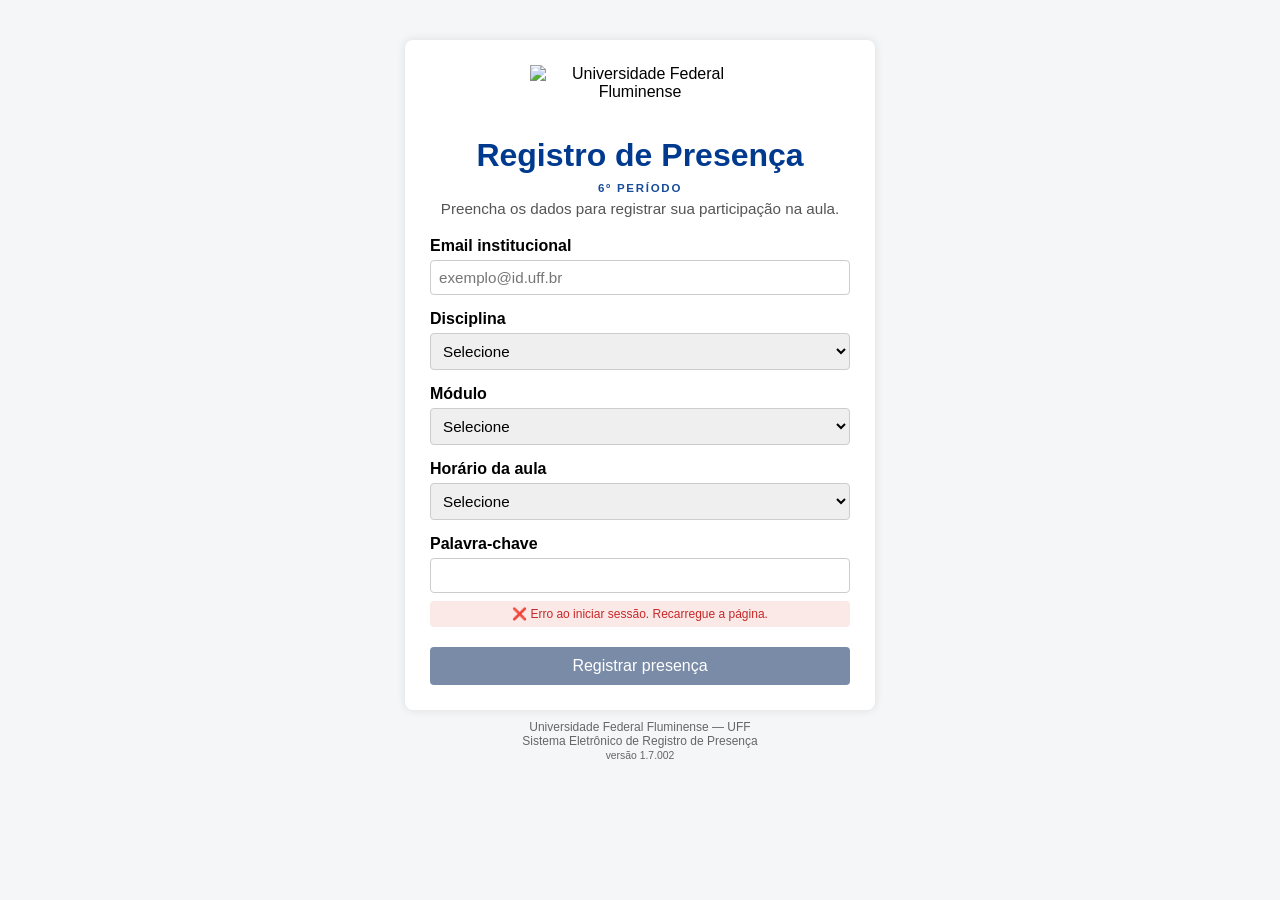
==== 6/index.html @ 3c7f4530 "Avisa a falha de geolocalizacao em vez de enviar em silencio Quando getCurrentPosition falhava, o fo" ====
<!DOCTYPE html>
<html lang="pt-BR">
<head>
  <meta charset="UTF-8">
  <title>Registro de Presença — 6º Período</title>
  <meta name="viewport" content="width=device-width, initial-scale=1">
  <link rel="stylesheet" href="../styles.css">
  <script>
    window.PERIODO_CONFIG = {
      periodoLabel: "6º Período",
      periodoValor: "6º periodo",
      webhookRegistro: "https://webhook.artideia.com.br/webhook/registro-presenca",
      webhookSessao:  "https://webhook.artideia.com.br/webhook/iniciar-sessao",
      versao: "1.7.002",
      horariosManha: ["07:30h às 09:00h", "09:00h às 10:30h", "10:45h às 12:15h"],
      horariosTarde: ["13:45h às 15:45h", "16:00h às 18:00h"],
      modulosPorDisciplina: {
        "Epidemiologia III-A": ["Não se aplica"],
        "MIAI II-A": ["Não se aplica"],
        "MICA II-A": ["Não se aplica"],
        "TCS III-B-A": ["Anestesiologia"]
      },
      turnoPorDisciplina: {
        "Epidemiologia III-A": "todos",
        "MIAI II-A": "manha",
        "MICA II-A": "manha",
        "TCS III-B-A": "manha"
      }
    };
  </script>
</head>
<body>
  <div class="container">
    <img src="https://www.extensao.uff.br/images/uff-logo-4.png" alt="Universidade Federal Fluminense" class="logo">
    <h1>Registro de Presença</h1>
    <div class="periodo-badge" id="periodoLabel"></div>
    <p>Preencha os dados para registrar sua participação na aula.</p>
    <form id="presencaForm" method="POST" action="#" >
      <input type="hidden" name="periodo" id="periodoInput">
      <label>Email institucional</label>
      <input type="email" id="email" name="email_institucional" placeholder="exemplo@id.uff.br" required>
      <div id="emailAviso" class="email-aviso">Atenção: utilize obrigatoriamente o email institucional (@id.uff.br)</div>
      <label>Disciplina</label>
      <select name="disciplina" id="disciplina" required><option value="">Selecione</option></select>
      <label>Módulo</label>
      <select name="modulo" id="modulo" required><option value="">Selecione</option></select>
      <label>Horário da aula</label>
      <select name="horario_aula" id="horario_aula" required><option value="">Selecione</option></select>
      <div id="horarioAviso" class="alerta">Horário incompatível com a disciplina selecionada!</div>
      <label>Palavra-chave</label>
      <input type="text" name="palavra_chave" id="palavra_chave" required>
      <input type="hidden" name="lat" id="lat">
      <input type="hidden" name="lng" id="lng">
      <input type="hidden" name="accuracy" id="accuracy">
      <input type="hidden" name="token_sessao" id="token_sessao">
      <input type="hidden" name="device_hash" id="device_hash">
      <input type="hidden" name="device_id" id="device_id">
      <div id="tokenStatus" class="token-status token-loading">⏳ Iniciando sessão segura...</div>
      <div id="geoAviso" class="geo-aviso"></div>
      <button type="submit">Registrar presença</button>
    </form>
    <form id="acaoForm" style="display:none"></form>
  </div>
  <div class="footer">
    Universidade Federal Fluminense — UFF<br>
    Sistema Eletrônico de Registro de Presença<br>
    <span id="versaoLabel" style="font-size:0.65rem;"></span>
  </div>
  <script>
    // O template usa o próprio <form id="presencaForm"> como destino do POST.
    // shared.js aplica o action() no form principal via id 'acaoForm' fallback:
    document.addEventListener('DOMContentLoaded', function(){
      var f = document.getElementById('presencaForm');
      f.setAttribute('action', window.PERIODO_CONFIG.webhookRegistro);
    });
  </script>
  <script src="../shared.js"></script>
</body>
</html>
---- styles.css ----
body { font-family: Arial, sans-serif; background-color: #f4f6f8; margin: 0; padding: 0; }
.container { max-width: 420px; margin: 40px auto 10px; background: #fff; padding: 25px; border-radius: 8px; box-shadow: 0 0 10px rgba(0,0,0,0.1); text-align: center; }
.logo { max-width: 220px; margin-bottom: 15px; }
h1 { color: #003A8F; margin-bottom: 5px; }
.periodo-badge { display:block; margin: 8px 0 6px; padding: 0; background:transparent; color:#003A8F; font-size:0.72rem; font-weight:bold; letter-spacing:0.15em; text-transform:uppercase; opacity:0.9; }
p { color: #555; font-size: 0.95rem; margin-top: 0; }
form { text-align: left; margin-top: 20px; }
label { display: block; margin-top: 15px; font-weight: bold; }
input, select { width: 100%; padding: 8px; margin-top: 5px; border-radius: 4px; border: 1px solid #ccc; font-size: 0.95rem; box-sizing: border-box; }
.email-ok { border: 1px solid #2e7d32 !important; }
.email-warn { border: 1px solid #f57c00 !important; }
.email-aviso { font-size: 0.8rem; color: #f57c00; margin-top: 4px; display: none; }
.alerta { color: #f00; font-size: 0.85rem; margin-top: 4px; display: none; }
button { margin-top: 20px; width: 100%; padding: 10px; background-color: #003A8F; color: #fff; border: none; border-radius: 4px; font-size: 1rem; cursor: pointer; }
button:hover { background-color: #002e70; }
button:disabled { background-color: #7a8ba8; cursor: not-allowed; }
.footer { max-width: 420px; margin: 0 auto 20px; text-align: center; font-size: 0.75rem; color: #666; }
.campo-invalido { border-color: #f00 !important; }
.token-status { font-size: 0.75rem; margin-top: 8px; padding: 6px 10px; border-radius: 4px; text-align: center; }
.token-ok { background-color: #e8f5e9; color: #2e7d32; }
.token-erro { background-color: #fbe9e7; color: #c62828; }
.token-loading { background-color: #fff3e0; color: #e65100; }

/* Aviso de falha de geolocalização.
   Antes, a falha era silenciosa: o formulário enviava sem coordenada e o aluno
   recebia "presença não validada fisicamente" — mensagem que o mandava procurar
   no lugar errado. Este bloco explica a causa real e o que fazer. */
.geo-aviso { display: none; margin-top: 10px; padding: 10px 12px; border-radius: 4px;
             background-color: #fff8e1; border-left: 3px solid #e65100; color: #5d4037;
             font-size: 0.8rem; line-height: 1.45; text-align: left; }
.geo-aviso strong { display: block; margin-bottom: 5px; color: #bf360c; font-size: 0.85rem; }
.geo-aviso ol { margin: 7px 0 0; padding-left: 18px; }
.geo-aviso li { margin-bottom: 3px; }
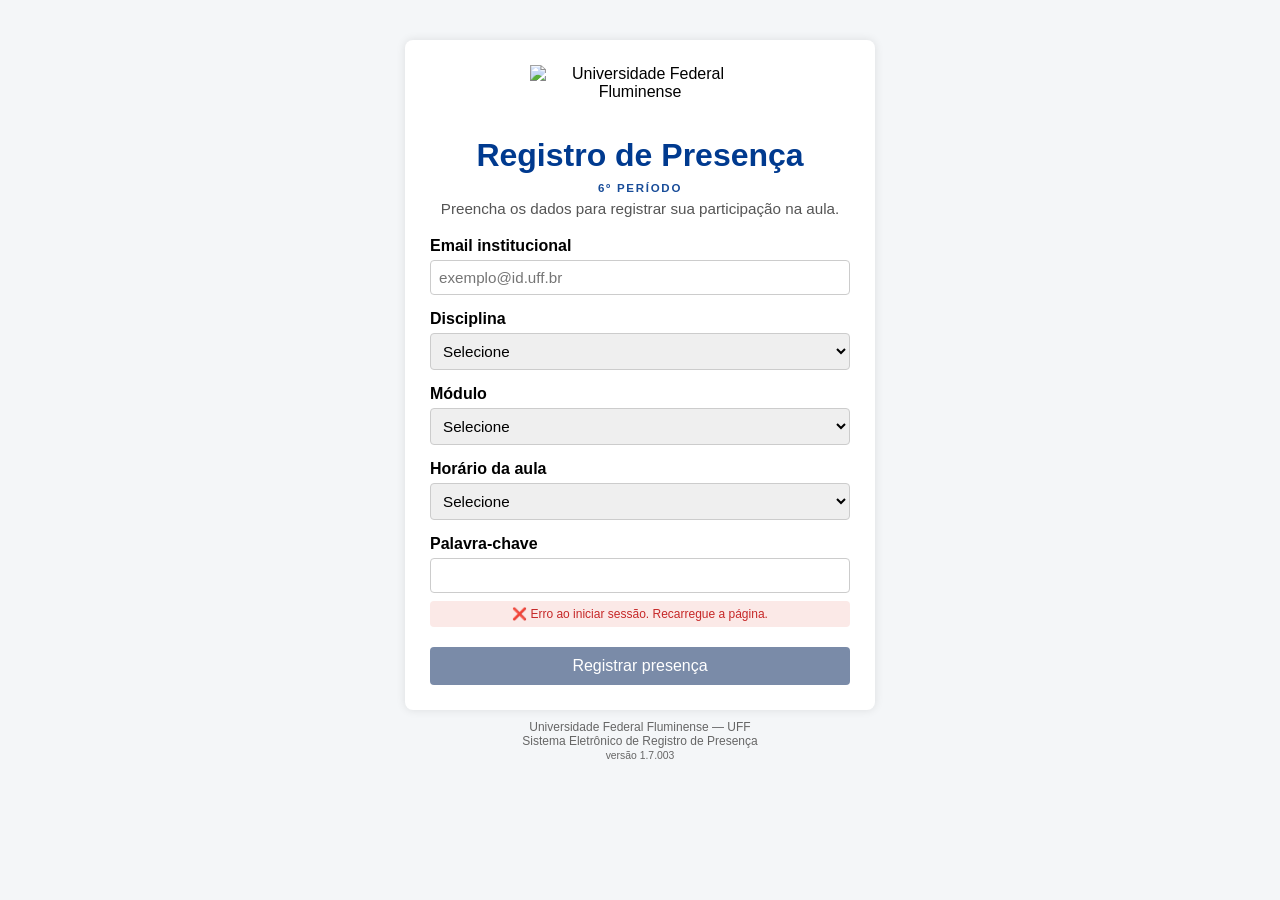
==== commit 220ca5a8: "Poe a acao simples antes do ajuste na mensagem de localizacao O navegador devolve PERMISSION_DENIED " ====
--- a/6/index.html
+++ b/6/index.html
@@ -11,7 +11,7 @@
       periodoValor: "6º periodo",
       webhookRegistro: "https://webhook.artideia.com.br/webhook/registro-presenca",
       webhookSessao:  "https://webhook.artideia.com.br/webhook/iniciar-sessao",
-      versao: "1.7.002",
+      versao: "1.7.003",
       horariosManha: ["07:30h às 09:00h", "09:00h às 10:30h", "10:45h às 12:15h"],
       horariosTarde: ["13:45h às 15:45h", "16:00h às 18:00h"],
       modulosPorDisciplina: {
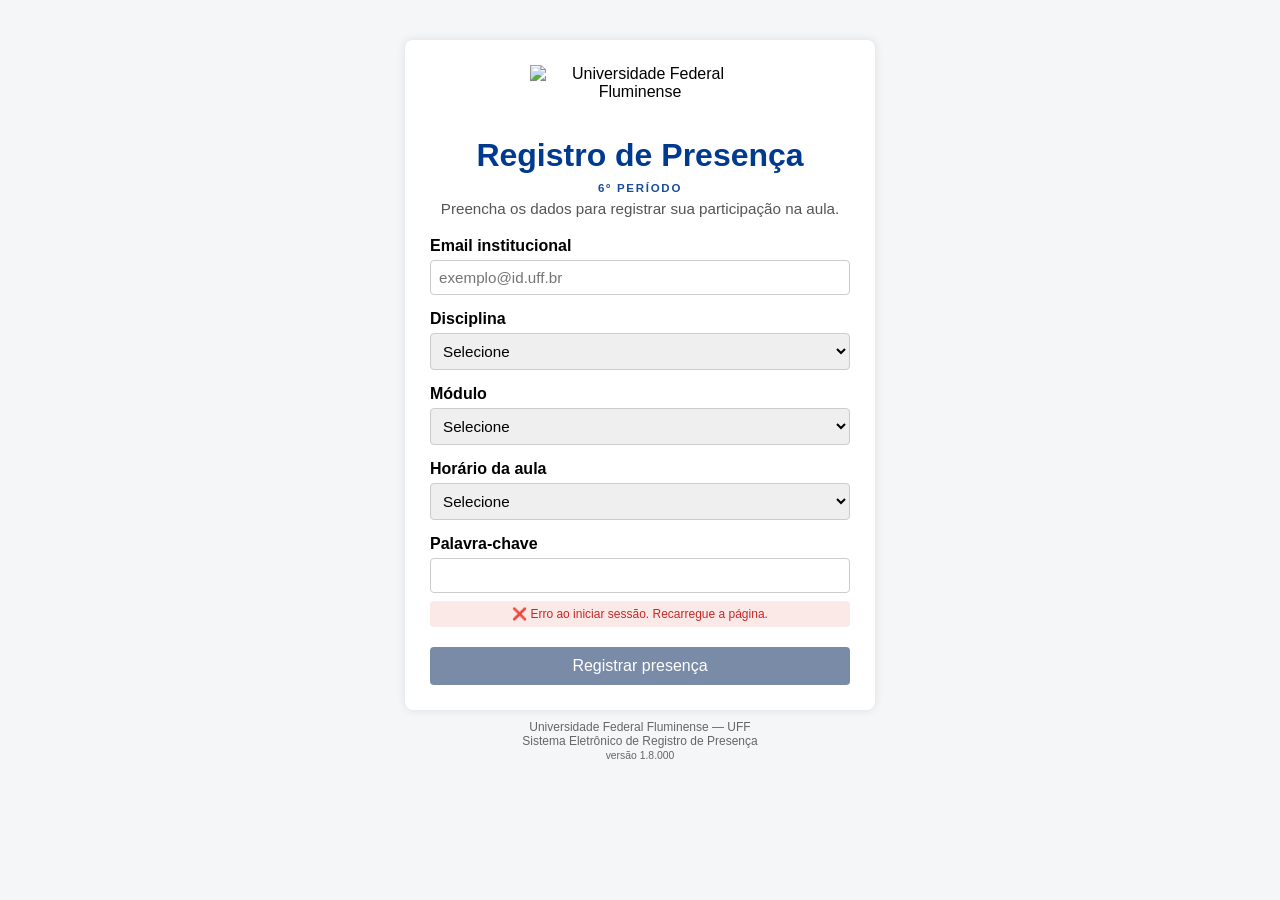
==== commit 1d0d3a62: "Passa o formulario a 1.8.000, alinhado ao painel O formulario e o painel tinham numeracao independen" ====
--- a/6/index.html
+++ b/6/index.html
@@ -11,7 +11,7 @@
       periodoValor: "6º periodo",
       webhookRegistro: "https://webhook.artideia.com.br/webhook/registro-presenca",
       webhookSessao:  "https://webhook.artideia.com.br/webhook/iniciar-sessao",
-      versao: "1.7.003",
+      versao: "1.8.000",
       horariosManha: ["07:30h às 09:00h", "09:00h às 10:30h", "10:45h às 12:15h"],
       horariosTarde: ["13:45h às 15:45h", "16:00h às 18:00h"],
       modulosPorDisciplina: {
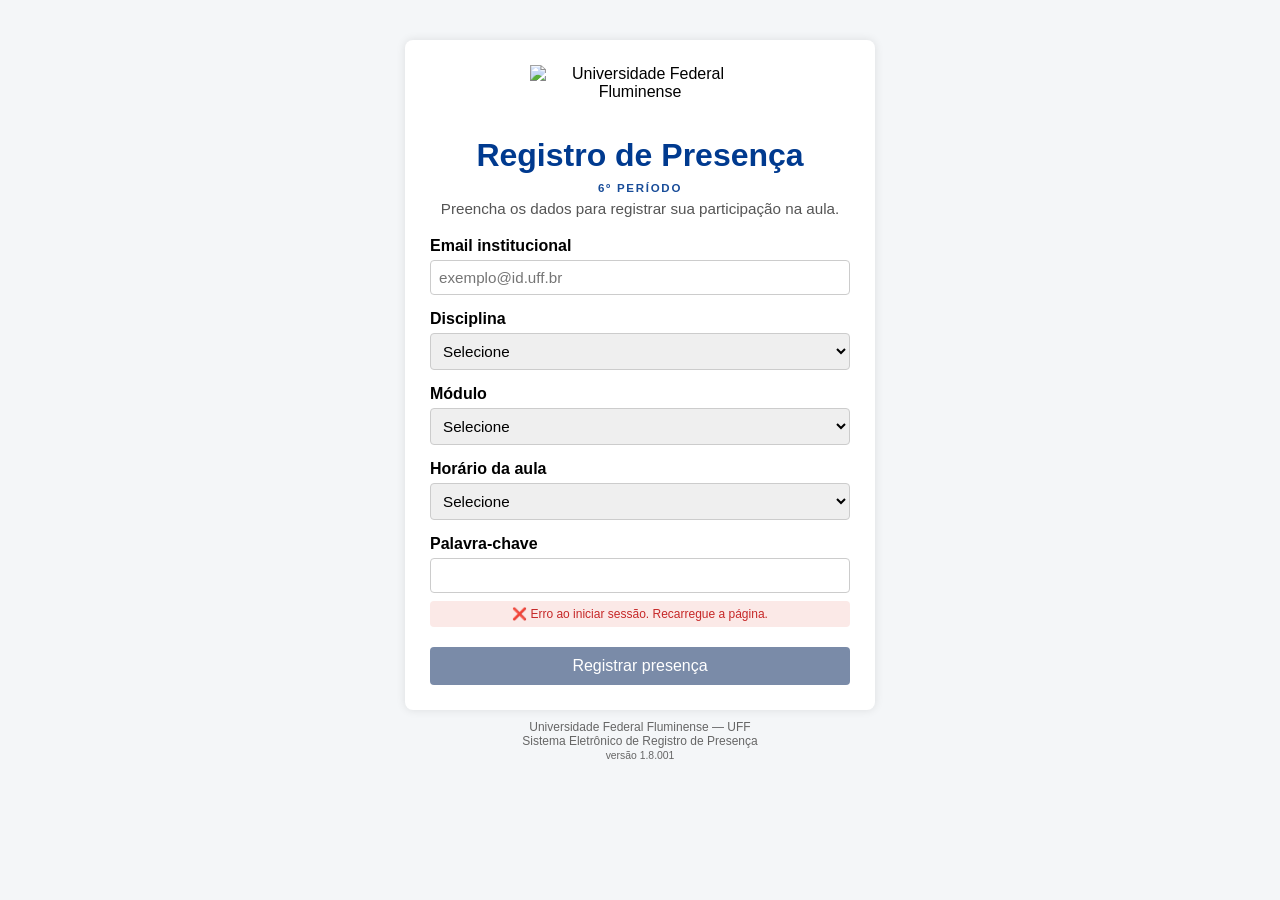
==== commit ad0eb187: "Passa o formulario a 1.8.001, alinhado ao painel A versao e escrita em dois repositorios e precisa s" ====
--- a/6/index.html
+++ b/6/index.html
@@ -11,7 +11,7 @@
       periodoValor: "6º periodo",
       webhookRegistro: "https://webhook.artideia.com.br/webhook/registro-presenca",
       webhookSessao:  "https://webhook.artideia.com.br/webhook/iniciar-sessao",
-      versao: "1.8.000",
+      versao: "1.8.001",
       horariosManha: ["07:30h às 09:00h", "09:00h às 10:30h", "10:45h às 12:15h"],
       horariosTarde: ["13:45h às 15:45h", "16:00h às 18:00h"],
       modulosPorDisciplina: {
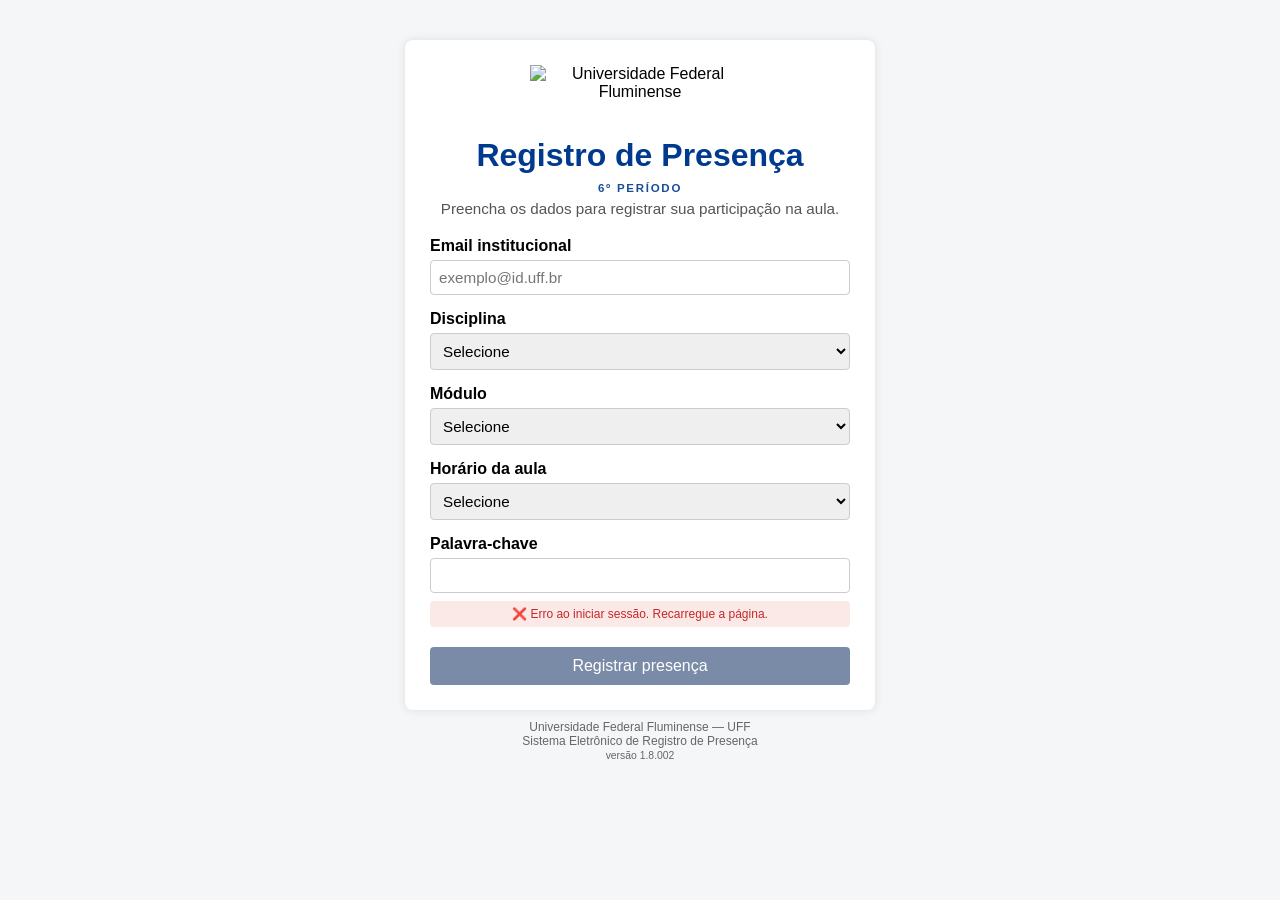
==== commit e61365ef: "Passa o formulario a 1.8.002, alinhado ao painel Co-Authored-By: Claude Opus 5 <noreply@anthropic.co" ====
--- a/6/index.html
+++ b/6/index.html
@@ -11,7 +11,7 @@
       periodoValor: "6º periodo",
       webhookRegistro: "https://webhook.artideia.com.br/webhook/registro-presenca",
       webhookSessao:  "https://webhook.artideia.com.br/webhook/iniciar-sessao",
-      versao: "1.8.001",
+      versao: "1.8.002",
       horariosManha: ["07:30h às 09:00h", "09:00h às 10:30h", "10:45h às 12:15h"],
       horariosTarde: ["13:45h às 15:45h", "16:00h às 18:00h"],
       modulosPorDisciplina: {
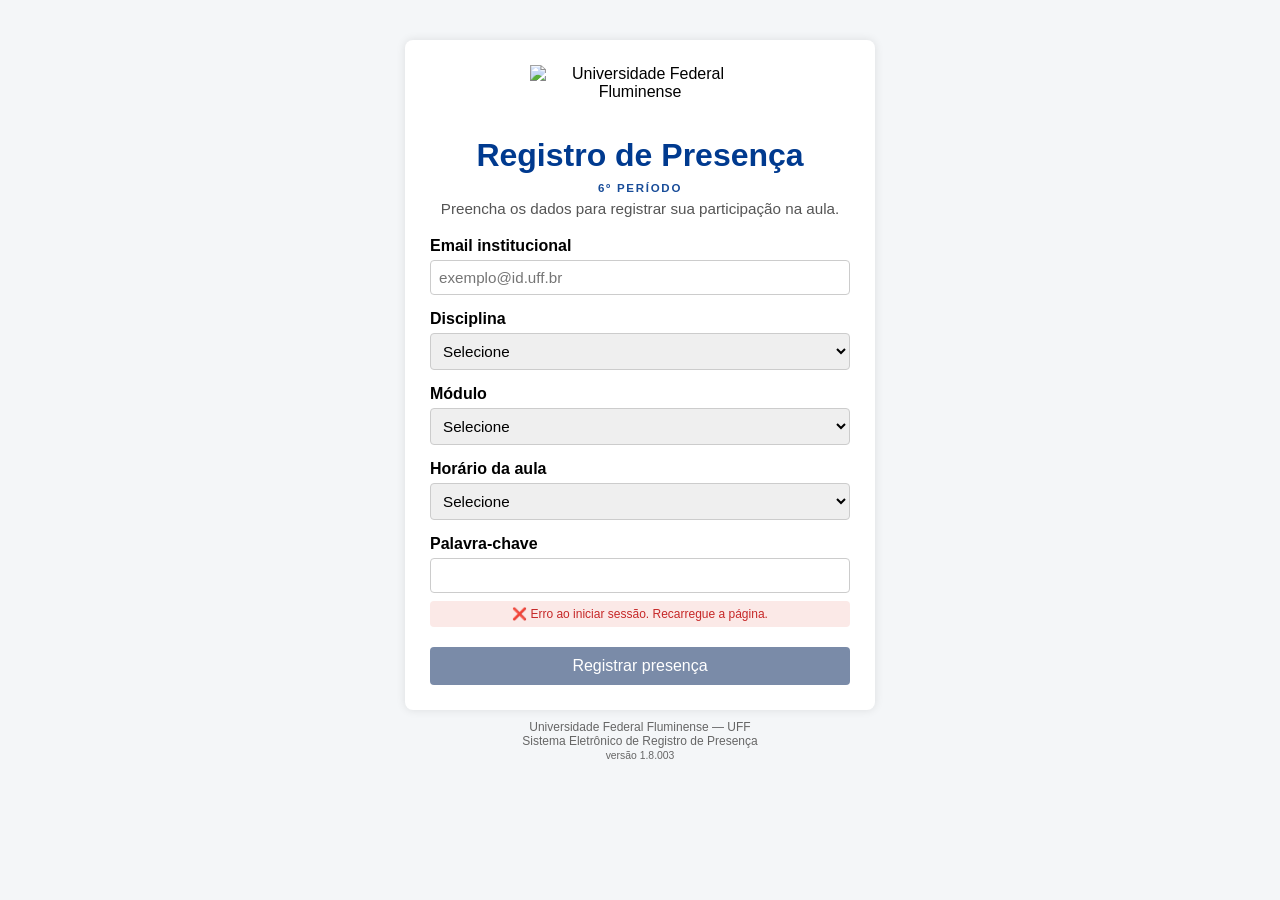
==== commit 9cbc808b: "Bump version to 1.8.003 Co-Authored-By: Claude Sonnet 5 <noreply@anthropic.com>" ====
--- a/6/index.html
+++ b/6/index.html
@@ -11,7 +11,7 @@
       periodoValor: "6º periodo",
       webhookRegistro: "https://webhook.artideia.com.br/webhook/registro-presenca",
       webhookSessao:  "https://webhook.artideia.com.br/webhook/iniciar-sessao",
-      versao: "1.8.002",
+      versao: "1.8.003",
       horariosManha: ["07:30h às 09:00h", "09:00h às 10:30h", "10:45h às 12:15h"],
       horariosTarde: ["13:45h às 15:45h", "16:00h às 18:00h"],
       modulosPorDisciplina: {
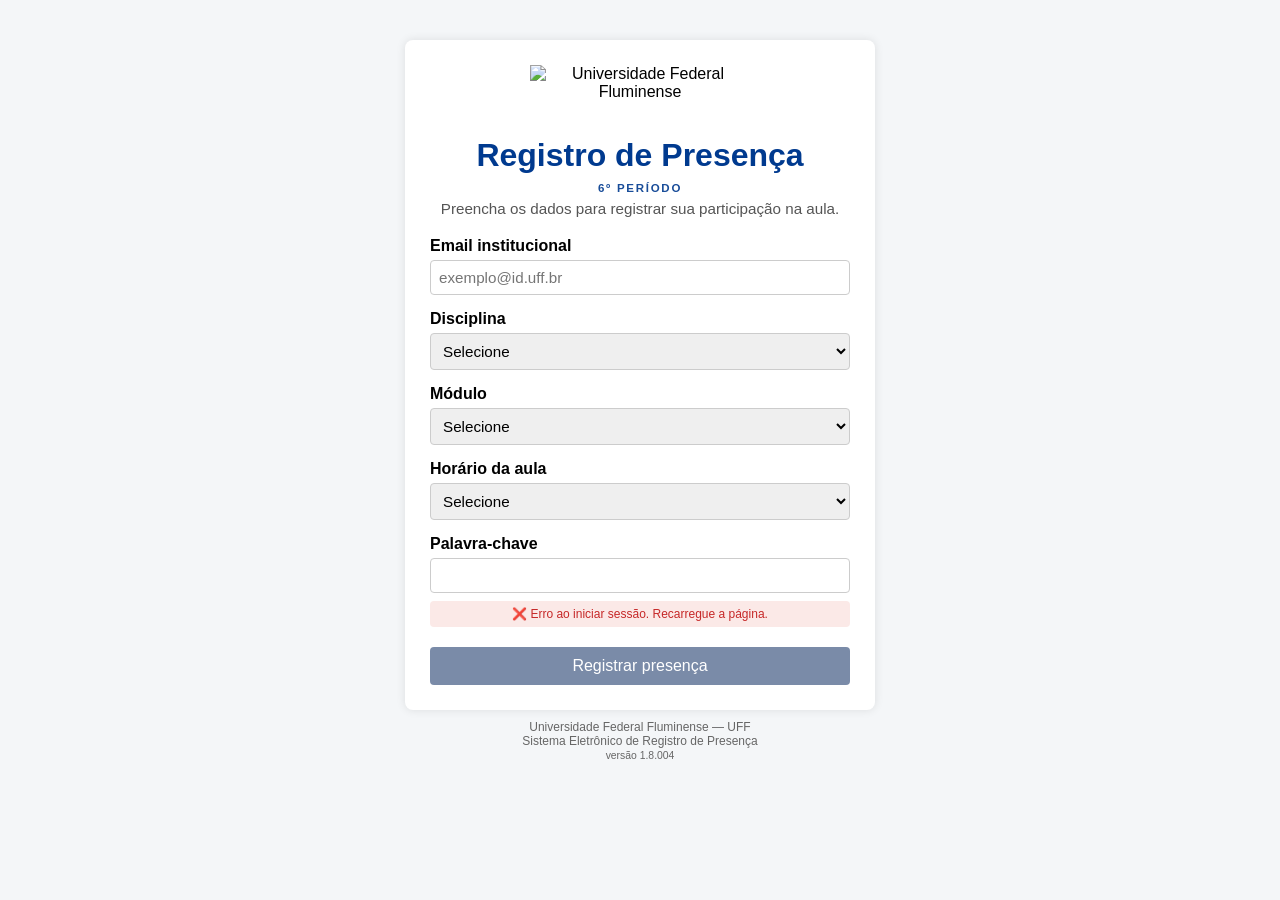
==== commit 180241db: "Atualiza versão do sistema para 1.8.004 Co-Authored-By: Claude Sonnet 5 <noreply@anthropic.com>" ====
--- a/6/index.html
+++ b/6/index.html
@@ -11,7 +11,7 @@
       periodoValor: "6º periodo",
       webhookRegistro: "https://webhook.artideia.com.br/webhook/registro-presenca",
       webhookSessao:  "https://webhook.artideia.com.br/webhook/iniciar-sessao",
-      versao: "1.8.003",
+      versao: "1.8.004",
       horariosManha: ["07:30h às 09:00h", "09:00h às 10:30h", "10:45h às 12:15h"],
       horariosTarde: ["13:45h às 15:45h", "16:00h às 18:00h"],
       modulosPorDisciplina: {
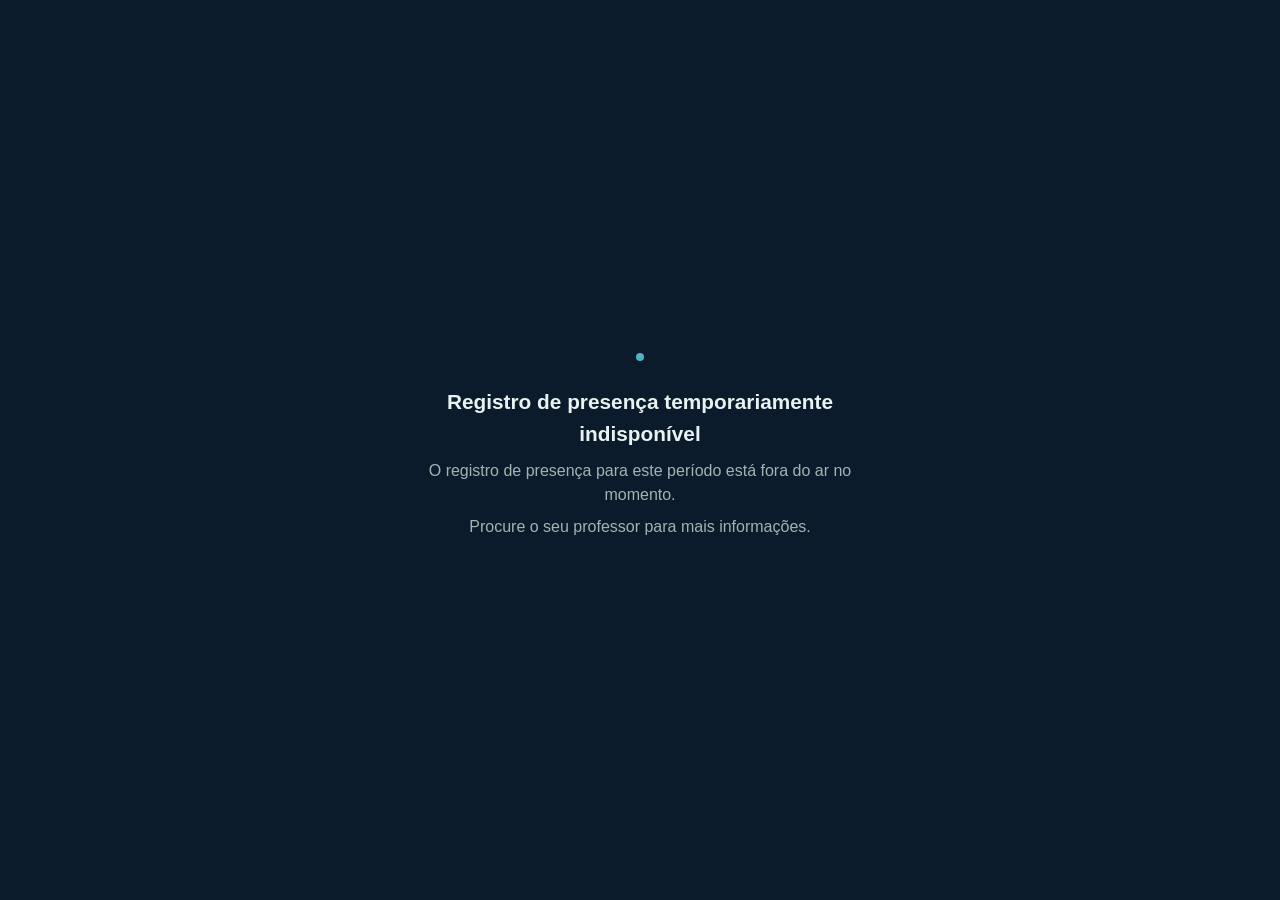
==== commit d1eb21c2: "Manutencao temporaria: pagina de aviso para periodo 6" ====
--- a/6/index.html
+++ b/6/index.html
@@ -1,79 +1,28 @@
-<!DOCTYPE html>
+<!doctype html>
 <html lang="pt-BR">
 <head>
-  <meta charset="UTF-8">
-  <title>Registro de Presença — 6º Período</title>
-  <meta name="viewport" content="width=device-width, initial-scale=1">
-  <link rel="stylesheet" href="../styles.css">
-  <script>
-    window.PERIODO_CONFIG = {
-      periodoLabel: "6º Período",
-      periodoValor: "6º periodo",
-      webhookRegistro: "https://webhook.artideia.com.br/webhook/registro-presenca",
-      webhookSessao:  "https://webhook.artideia.com.br/webhook/iniciar-sessao",
-      versao: "1.8.004",
-      horariosManha: ["07:30h às 09:00h", "09:00h às 10:30h", "10:45h às 12:15h"],
-      horariosTarde: ["13:45h às 15:45h", "16:00h às 18:00h"],
-      modulosPorDisciplina: {
-        "Epidemiologia III-A": ["Não se aplica"],
-        "MIAI II-A": ["Não se aplica"],
-        "MICA II-A": ["Não se aplica"],
-        "TCS III-B-A": ["Anestesiologia"]
-      },
-      turnoPorDisciplina: {
-        "Epidemiologia III-A": "todos",
-        "MIAI II-A": "manha",
-        "MICA II-A": "manha",
-        "TCS III-B-A": "manha"
-      }
-    };
-  </script>
+<meta charset="utf-8">
+<meta name="viewport" content="width=device-width,initial-scale=1">
+<meta name="robots" content="noindex">
+<title>Registro de presença — indisponível</title>
+<style>
+  :root{--bg:#0B1B2B;--ink:#EAF1F0;--ink2:#A4B3B2;--accent:#4FB3C1}
+  *{box-sizing:border-box}
+  body{margin:0;min-height:100vh;display:flex;align-items:center;justify-content:center;
+    background:var(--bg);color:var(--ink);font:16px/1.5 -apple-system,"Segoe UI",Roboto,Helvetica,Arial,sans-serif;
+    padding:24px;text-align:center}
+  .box{max-width:460px}
+  .dot{width:8px;height:8px;border-radius:50%;background:var(--accent);display:inline-block;margin-bottom:18px}
+  h1{font-size:1.3rem;margin:0 0 10px;color:var(--ink)}
+  p{margin:0 0 8px;color:var(--ink2)}
+</style>
 </head>
 <body>
-  <div class="container">
-    <img src="https://www.extensao.uff.br/images/uff-logo-4.png" alt="Universidade Federal Fluminense" class="logo">
-    <h1>Registro de Presença</h1>
-    <div class="periodo-badge" id="periodoLabel"></div>
-    <p>Preencha os dados para registrar sua participação na aula.</p>
-    <form id="presencaForm" method="POST" action="#" >
-      <input type="hidden" name="periodo" id="periodoInput">
-      <label>Email institucional</label>
-      <input type="email" id="email" name="email_institucional" placeholder="exemplo@id.uff.br" required>
-      <div id="emailAviso" class="email-aviso">Atenção: utilize obrigatoriamente o email institucional (@id.uff.br)</div>
-      <label>Disciplina</label>
-      <select name="disciplina" id="disciplina" required><option value="">Selecione</option></select>
-      <label>Módulo</label>
-      <select name="modulo" id="modulo" required><option value="">Selecione</option></select>
-      <label>Horário da aula</label>
-      <select name="horario_aula" id="horario_aula" required><option value="">Selecione</option></select>
-      <div id="horarioAviso" class="alerta">Horário incompatível com a disciplina selecionada!</div>
-      <label>Palavra-chave</label>
-      <input type="text" name="palavra_chave" id="palavra_chave" required>
-      <input type="hidden" name="lat" id="lat">
-      <input type="hidden" name="lng" id="lng">
-      <input type="hidden" name="accuracy" id="accuracy">
-      <input type="hidden" name="token_sessao" id="token_sessao">
-      <input type="hidden" name="device_hash" id="device_hash">
-      <input type="hidden" name="device_id" id="device_id">
-      <div id="tokenStatus" class="token-status token-loading">⏳ Iniciando sessão segura...</div>
-      <div id="geoAviso" class="geo-aviso"></div>
-      <button type="submit">Registrar presença</button>
-    </form>
-    <form id="acaoForm" style="display:none"></form>
+  <div class="box">
+    <span class="dot"></span>
+    <h1>Registro de presença temporariamente indisponível</h1>
+    <p>O registro de presença para este período está fora do ar no momento.</p>
+    <p>Procure o seu professor para mais informações.</p>
   </div>
-  <div class="footer">
-    Universidade Federal Fluminense — UFF<br>
-    Sistema Eletrônico de Registro de Presença<br>
-    <span id="versaoLabel" style="font-size:0.65rem;"></span>
-  </div>
-  <script>
-    // O template usa o próprio <form id="presencaForm"> como destino do POST.
-    // shared.js aplica o action() no form principal via id 'acaoForm' fallback:
-    document.addEventListener('DOMContentLoaded', function(){
-      var f = document.getElementById('presencaForm');
-      f.setAttribute('action', window.PERIODO_CONFIG.webhookRegistro);
-    });
-  </script>
-  <script src="../shared.js"></script>
 </body>
 </html>
